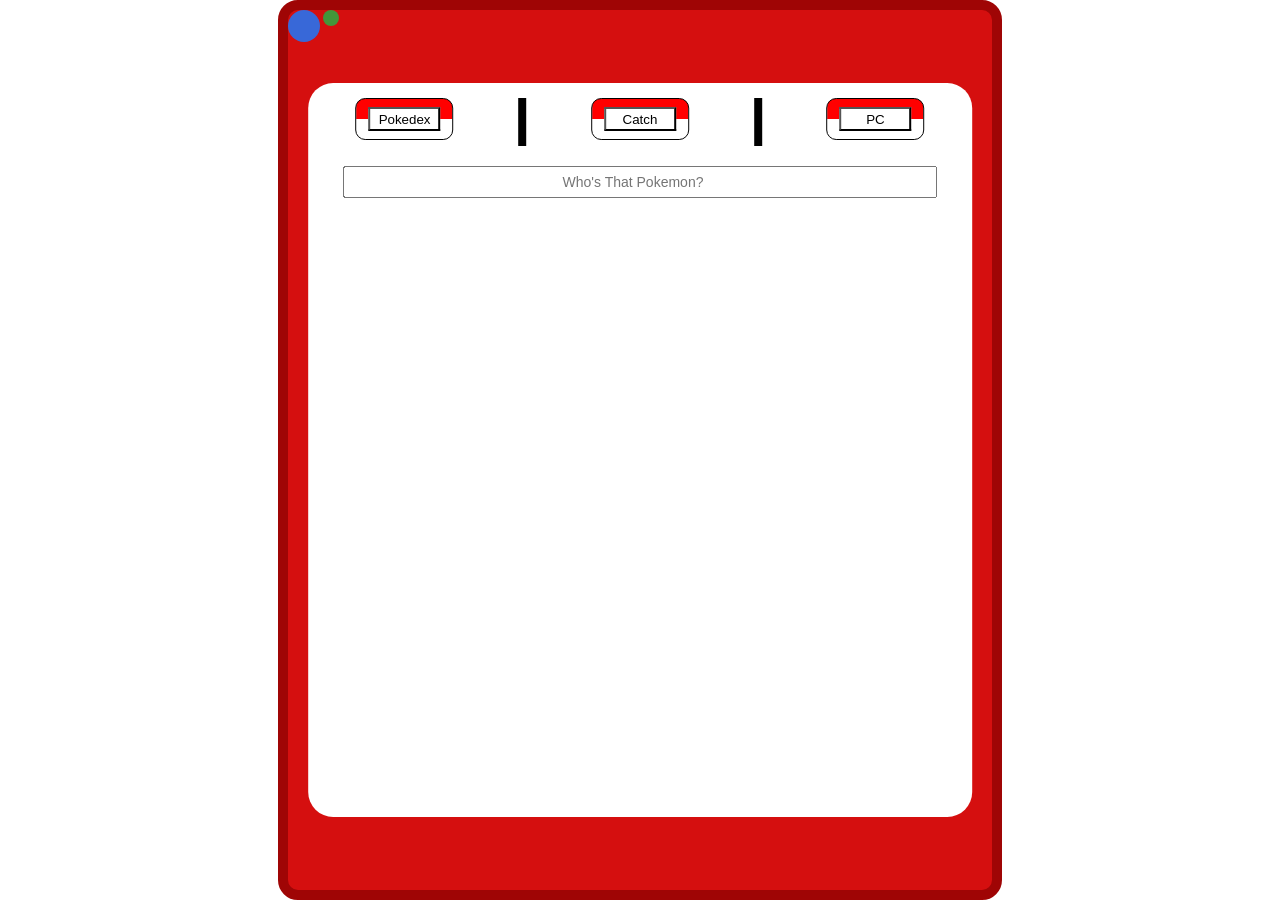
==== unit.html @ dc8c7c33 "fixed the pokedex entrys with a lot of brainstorming and problem solving. But finally i have p okede" ====
<!DOCTYPE html>
<html lang="en">
<head>
    <meta charset="UTF-8">
    <meta name="viewport" content="width=device-width, initial-scale=1.0">
    <title>Document</title>

    <link rel="stylesheet" href="unit.css">
</head>
<body>
    
    <div class="highest-container">
        <div class="background-container-1">
            <span class="dex-bulb-1"></span>
            <span class="dex-bulb-2"></span>
            <div class="dex-screen-1">
                <div class="dex-screen-nav">
                    <div class="dex-nav-link-container">
                        <button class="dex-button-1" onclick="displayScreen(1)">Pokedex</button>
                    </div>
                    <span></span>
                    <div class="dex-nav-link-container">
                        <button class="dex-button-2" onclick="displayScreen(2)">Catch</button>
                    </div>
                    <span></span>
                    <div class="dex-nav-link-container">
                        <button class="dex-button-3" onclick="displayScreen(3)">PC</button>
                    </div>

                </div>            
                <form id="pokedex-form">
                    <input id="search" placeholder="Who's That Pokemon?" type="search" autocomplete="off">
                </form>
                <div id="container"></div>
            </div>
            <div class="dex-screen-2"> 
                <div class="dex-screen-nav">
                    <div class="dex-nav-link-container">
                        <button class="dex-button-1" onclick="displayScreen(1)">Pokedex</button>
                    </div>
                    <span></span>
                    <div class="dex-nav-link-container">
                        <button class="dex-button-2" onclick="displayScreen(2)">Catch</button>
                    </div>
                    <span></span>
                    <div class="dex-nav-link-container">
                        <button class="dex-button-3" onclick="displayScreen(3)">PC</button>
                    </div>

                </div>
                <form id="pc-form" autocomplete="off">
                    <label for="pokemon-name">Name</label>
                    <input id="pokemon-name" required>
                    <label for="nickname">Nickname</label>
                    <input id="nickname" required>
                    <label for="move1">First Move</label>
                    <input id="move1" required> 
                    <label for="move2" >Second Move</label>
                    <input id="move2" required> 
                    <label for="move3">Third Move</label>
                    <input id="move3" required> 
                    <label for="move4">Fourth Move</label>
                    <input id="move4" required=> 

                    <button type="submit">Submit</button>
                </form>
            </div> 
            <div class="dex-screen-3">
                <div class="dex-screen-nav">
                    <div class="dex-nav-link-container">
                        <button class="dex-button-1" onclick="displayScreen(1)">Pokedex</button>
                    </div>
                    <span></span>
                    <div class="dex-nav-link-container">
                        <button class="dex-button-2" onclick="displayScreen(2)">Catch</button>
                    </div>
                    <span></span>
                    <div class="dex-nav-link-container">
                        <button class="dex-button-3" onclick="displayScreen(3)">PC</button>
                    </div>

                    <div id="pc-container"></div>
                </div>
            </div> 
        </div>
    </div>

    <script src="unit.js"></script>
    
</body>
</html>
---- unit.css ----
body {
    margin: 0;
}



.highest-container{
    display: flex;
    height: 100vh;
    width: 100vw;
    flex-direction: column;
    align-items: center;
}

.background-container-1{
    flex: 2 1 0;
    position: relative;
    height: 50vh;
    width: 55vw;
    border: 10px solid rgb(159, 5, 5);
    border-radius: 20px;
    background-color: rgb(213, 15, 15);

    align-items: center;
    justify-content: center;
    z-index: 1;

}

.dex-bulb-1{
    position: absolute;
    height: 2rem;
    width: 2rem;
    border-radius: 50px;
    background-color: rgb(56, 104, 216);
}

.dex-bulb-2{
    position: absolute;
    height: 1rem;
    width: 1rem;
    margin-left: 35px;
    border-radius: 50px;
    background-color: rgb(67, 150, 58);
}


.dex-screen-1{
    position: absolute;
    height: 80%;
    width: 90%;
    top: 50%;
    left: 50%;
    transform: translate(-50%, -50%);
    border-radius: 25px;
    background-color: rgb(255, 255, 255);
    padding: 15px;

    display: flex;
    flex-direction: column;

    z-index: 1;
}



.dex-screen-2{
    position: absolute;
    height: 80%;
    width: 90%;
    top: 50%;
    left: 50%;
    transform: translate(-50%, -50%);
    border-radius: 25px;
    background-color: rgb(255, 255, 255);
    padding: 15px;
    display: flex;
    flex-direction: column;
    z-index: 1;
}

.dex-screen-3{
    position: absolute;
    height: 80%;
    width: 90%;
    top: 50%;
    left: 50%;
    transform: translate(-50%, -50%);
    border-radius: 25px;
    background-color: rgb(255, 255, 255);
    padding: 15px;
    display: flex;
    flex-direction: column;
    z-index: 1;
}

.dex-screen-nav{
    display: flex;
    justify-content: space-around;

}

.dex-screen-nav span{
    background-color: black;
    width: .5rem;
    height: 3rem;
}

#pc-form{
    padding-top: 3rem;
    display: flex;
    flex-direction: column;
    align-items: center;
    gap: 10px;


}

#pc-form label{
    font-weight:bolder;

}

.dex-nav-link-container{
    height: 2.5rem;
    width: 6rem;
    border: 1px solid black;
    border-radius: 10px;
    background-image: linear-gradient(to bottom, #ff0000 50%, #ffffff 50%);
    display: flex;
    justify-content: center;
    align-items: center;
}

.dex-nav-link-container button{
    height: 1.5rem;
    width: 4.5rem;
    text-align: center;
    background-color: white;

}

#pokedex-form{
    display: flex;
    justify-content: center;
}

#search{
    flex: 5 1 0;
    margin: 20px;
    width: 80%;
    height: 2rem;
    font-size: 14px;
    text-align: center;
}



.container{
    display: flex;
    flex-direction: column;
    align-items: safe center; /* Change from 'center' to 'safe center' */
    flex: 95 1 0;
    width: 100%;
    overflow: auto;
}

.poke-img-box{
    padding: -2rem;
    margin: 0;
}

.poke-card{
    display: flex;
    flex-direction: column;
    align-items: center;
    background-color: rgba(255, 251, 227, 0.663);
    width: 90%;
    border: 2px solid rgb(53, 52, 52);
    border-radius: 10px;
    gap: 1px;
    padding-bottom: 10px;

}

.poke-card button{
    background-color: white;
}   

.poke-card p{
    font-size: 12px;
}

.poke-card button{
    font-size: 10px;
    height: 16px;

}

.poke-sprite-container{
    height: 6rem;
    width: 6rem;
}

.poke-sprite{
    height: 100%;
    width: 100%;
    object-fit: cover;
}

.poke-info-box{
    padding: 0 30px 5px;
}

.background-container-2{
    flex: 2 1 0;
    height: 40vh;
    width: 70vw;
    background-color: rgb(50, 157, 50);
    border: 20px solid rgb(33, 33, 33);


}

.keyboard-img{
    flex: 1 1 0;

    background-color: rgb(0, 0, 0);
}
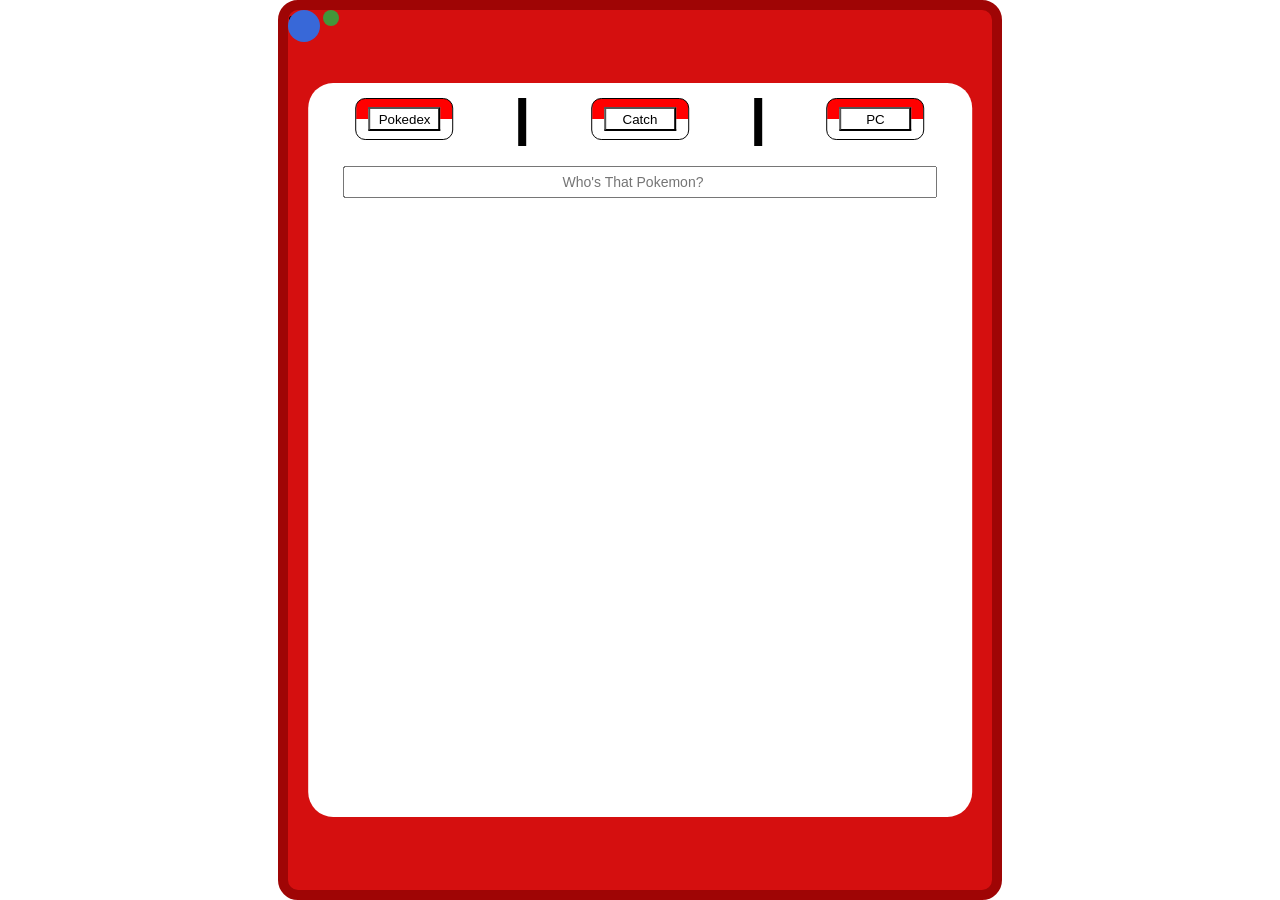
==== commit 9135fe34: "Implement Pokemon ranch and capture system" ====
--- a/unit.html
+++ b/unit.html
@@ -7,8 +7,9 @@
 
     <link rel="stylesheet" href="unit.css">
 </head>
-<body>
-    
+<body>      
+
+
     <div class="highest-container">
         <div class="background-container-1">
             <span class="dex-bulb-1"></span>
@@ -27,10 +28,13 @@
                         <button class="dex-button-3" onclick="displayScreen(3)">PC</button>
                     </div>
 
-                </div>            
-                <form id="pokedex-form">
-                    <input id="search" placeholder="Who's That Pokemon?" type="search" autocomplete="off">
-                </form>
+                </div>  
+                    <div id="form-container">        
+                        <form id="pokedex-form">
+                            <input id="search" placeholder="Who's That Pokemon?" type="search" autocomplete="off">
+                        </form>
+                    </div>
+                <div id="suggestion-container"></div>  
                 <div id="container"></div>
             </div>
             <div class="dex-screen-2"> 
@@ -64,8 +68,10 @@
 
                     <button type="submit">Submit</button>
                 </form>
-            </div> 
+            </div> git
+           
             <div class="dex-screen-3">
+
                 <div class="dex-screen-nav">
                     <div class="dex-nav-link-container">
                         <button class="dex-button-1" onclick="displayScreen(1)">Pokedex</button>
@@ -79,11 +85,21 @@
                         <button class="dex-button-3" onclick="displayScreen(3)">PC</button>
                     </div>
 
-                    <div id="pc-container"></div>
+
+                </div>
+
+                <div id="pc-container">
+                     <div class="floating"></div>
+                     <div class="floating"></div>
+  
                 </div>
             </div> 
+
         </div>
+
     </div>
+
+
 
     <script src="unit.js"></script>
     
--- a/unit.css
+++ b/unit.css
@@ -154,9 +154,17 @@
     text-align: center;
 }
 
-
-
-.container{
+#suggestion-container{
+    overflow: auto;
+
+}
+
+#suggestion-container p{
+    cursor: pointer;
+}
+
+
+#container{
     display: flex;
     flex-direction: column;
     align-items: safe center; /* Change from 'center' to 'safe center' */
@@ -227,3 +235,15 @@
 
     background-color: rgb(0, 0, 0);
 }
+
+#pc-container{
+    position: relative;
+    overflow: hidden;
+    height: 80vh;
+    width: 49.50vw;
+    border: 1px solid black;
+}
+
+#pc-container img{
+    position: absolute;
+}
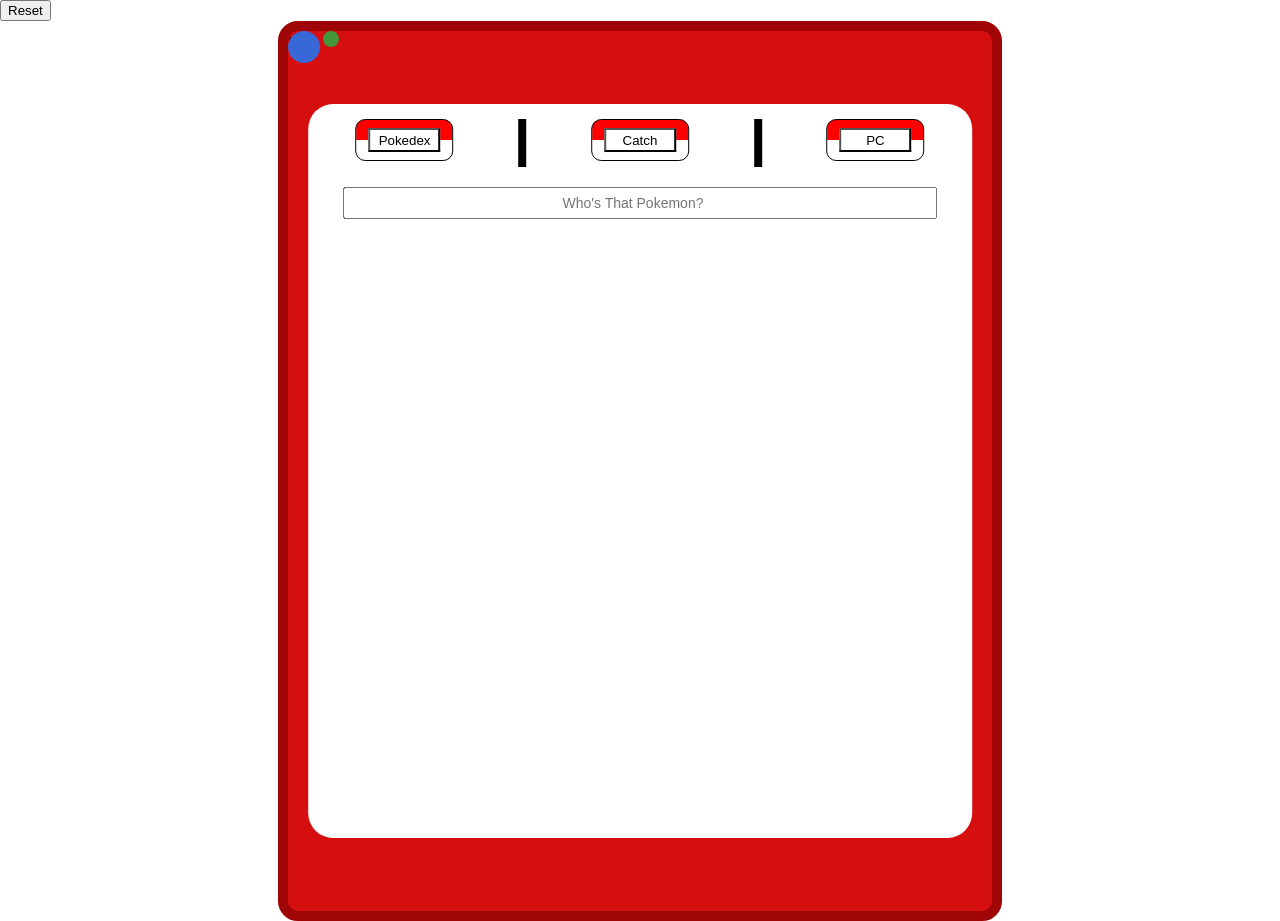
==== commit 33828712: "added localstorage based persisting of data over multiple sessions. Works for data from pokedex sear" ====
--- a/unit.html
+++ b/unit.html
@@ -9,6 +9,7 @@
 </head>
 <body>      
 
+    <button onclick="localStorage.clear()">Reset</button>
 
     <div class="highest-container">
         <div class="background-container-1">
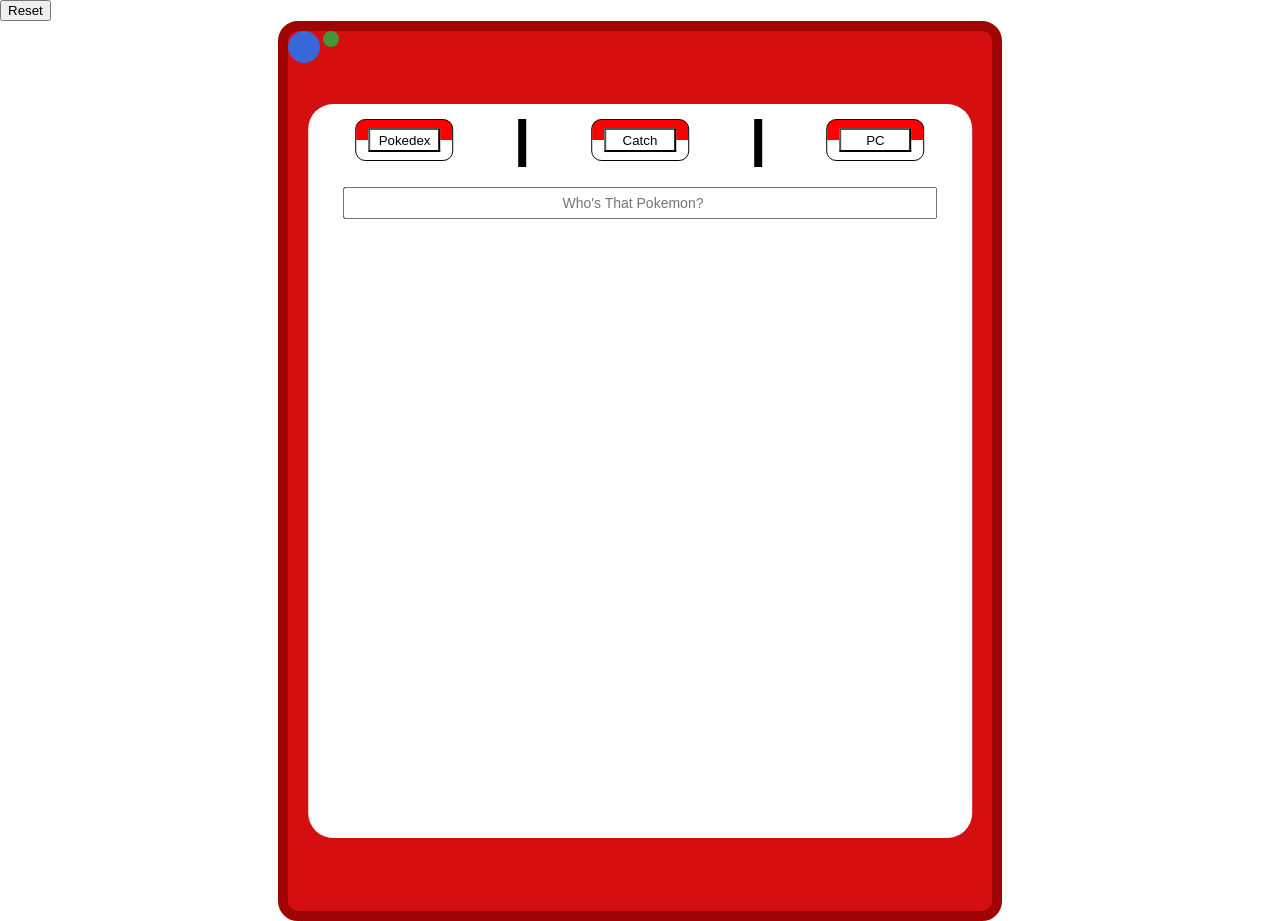
==== commit 44716cef: "added suggestive feature to pc form name through edits to didYouMean function." ====
--- a/unit.html
+++ b/unit.html
@@ -30,11 +30,11 @@
                     </div>
 
                 </div>  
-                    <div id="form-container">        
-                        <form id="pokedex-form">
-                            <input id="search" placeholder="Who's That Pokemon?" type="search" autocomplete="off">
-                        </form>
-                    </div>
+                <div id="form-container">        
+                    <form id="pokedex-form">
+                        <input id="search" placeholder="Who's That Pokemon?" type="search" autocomplete="off">
+                    </form>
+                </div>
                 <div id="suggestion-container"></div>  
                 <div id="container"></div>
             </div>
@@ -56,6 +56,9 @@
                 <form id="pc-form" autocomplete="off">
                     <label for="pokemon-name">Name</label>
                     <input id="pokemon-name" required>
+
+                    <div id="pc-suggestion-container"></div> 
+                     
                     <label for="nickname">Nickname</label>
                     <input id="nickname" required>
                     <label for="move1">First Move</label>
@@ -69,7 +72,8 @@
 
                     <button type="submit">Submit</button>
                 </form>
-            </div> git
+                <div class="submission-message-container"></div>
+            </div>
            
             <div class="dex-screen-3">
 
--- a/unit.css
+++ b/unit.css
@@ -55,10 +55,8 @@
     border-radius: 25px;
     background-color: rgb(255, 255, 255);
     padding: 15px;
-
-    display: flex;
-    flex-direction: column;
-
+    display: flex;
+    flex-direction: column;
     z-index: 1;
 }
 
@@ -220,21 +218,20 @@
     padding: 0 30px 5px;
 }
 
-.background-container-2{
-    flex: 2 1 0;
-    height: 40vh;
-    width: 70vw;
-    background-color: rgb(50, 157, 50);
-    border: 20px solid rgb(33, 33, 33);
-
-
-}
-
-.keyboard-img{
-    flex: 1 1 0;
-
-    background-color: rgb(0, 0, 0);
-}
+.submission-message-container{
+    align-self: center;
+    margin-top: 8rem;
+}
+
+#pc-suggestion-container{
+    max-height: 10rem;
+    overflow: auto;
+}
+
+#pc-suggestion-container p{
+    cursor: pointer;
+}
+
 
 #pc-container{
     position: relative;
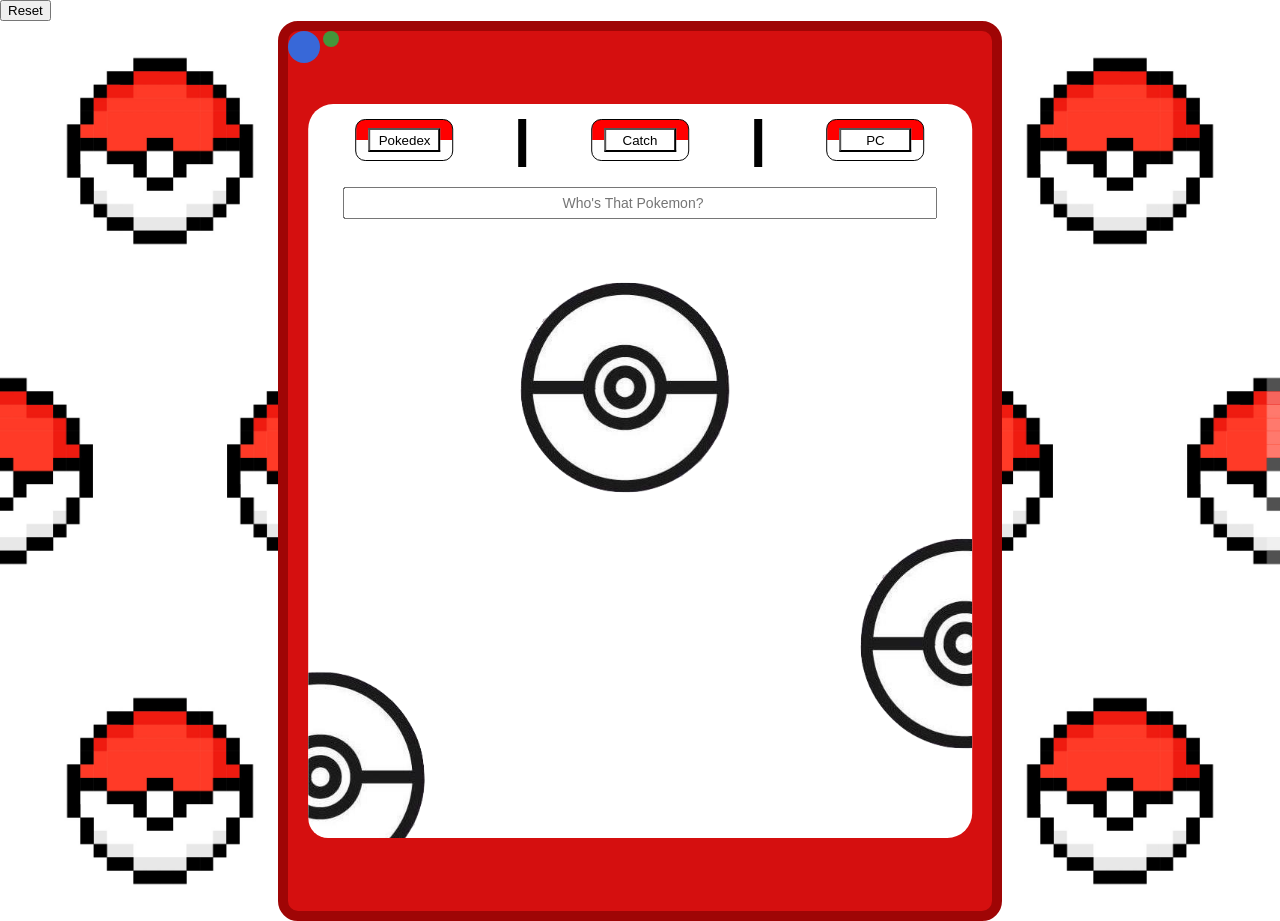
==== commit cc4928b9: "added backgrounds to web page, and pokedx screens" ====
--- a/unit.html
+++ b/unit.html
@@ -8,14 +8,20 @@
     <link rel="stylesheet" href="unit.css">
 </head>
 <body>      
+   
 
     <button onclick="localStorage.clear()">Reset</button>
 
     <div class="highest-container">
+        <img class="background-image" 
+        src="vecteezy_pattern-pokeball-red-and-white-ball-of-the-popular-cartoon_24649105.jpg" 
+        alt="https://www.vecteezy.com/vector-art/24649105-pattern-pokeball-red-and-white-ball-of-the-popular-cartoon-90s-pixel-art">
         <div class="background-container-1">
             <span class="dex-bulb-1"></span>
             <span class="dex-bulb-2"></span>
             <div class="dex-screen-1">
+
+
                 <div class="dex-screen-nav">
                     <div class="dex-nav-link-container">
                         <button class="dex-button-1" onclick="displayScreen(1)">Pokedex</button>
@@ -37,8 +43,16 @@
                 </div>
                 <div id="suggestion-container"></div>  
                 <div id="container"></div>
+                <div class="minor-background-image-container">
+                    <img class="minor-background-image" src="vecteezy_pokemon-ball-vector_117920 copy.png" alt="">
+                </div>
+                
             </div>
             <div class="dex-screen-2"> 
+                <div class="minor-background-image-container">
+                    <img class="minor-background-image" src="vecteezy_pokemon-ball-vector_117920 copy.png" alt="">
+                </div>
+                
                 <div class="dex-screen-nav">
                     <div class="dex-nav-link-container">
                         <button class="dex-button-1" onclick="displayScreen(1)">Pokedex</button>
@@ -76,7 +90,9 @@
             </div>
            
             <div class="dex-screen-3">
-
+                <div class="pc-ranch-img-container">
+                    <img class="pc-ranch-img" src="Cartoon_green_texture_grass.jpg" alt="">
+                </div>
                 <div class="dex-screen-nav">
                     <div class="dex-nav-link-container">
                         <button class="dex-button-1" onclick="displayScreen(1)">Pokedex</button>
--- a/unit.css
+++ b/unit.css
@@ -4,6 +4,7 @@
 
 
 
+
 .highest-container{
     display: flex;
     height: 100vh;
@@ -11,6 +12,7 @@
     flex-direction: column;
     align-items: center;
 }
+
 
 .background-container-1{
     flex: 2 1 0;
@@ -61,6 +63,32 @@
 }
 
 
+.background-image{
+    position: absolute;
+    width: 100%;
+    height: 100%;
+    object-fit: cover;
+    z-index: -1;
+}
+
+.minor-background-image-container{
+    position: absolute;
+    width: 100%;
+    height: 100%;
+    z-index: -1;
+
+}
+
+.minor-background-image{
+    position: absolute;
+    width: 100%;
+    height: 100%;
+    margin: -15px;
+    object-fit: cover;
+    z-index: -1;
+    border-radius: 20px;
+}
+
 
 .dex-screen-2{
     position: absolute;
@@ -92,6 +120,24 @@
     z-index: 1;
 }
 
+.pc-ranch-img-container{
+    position: absolute;
+    width: 100%;
+    height: 100%;
+    object-fit: contain;
+    margin: -15px;
+
+    z-index: -1;
+}
+
+.pc-ranch-img{
+    height: 100%;
+    width: 100%;
+    border-radius: 10px;
+    opacity: .8;
+
+}
+
 .dex-screen-nav{
     display: flex;
     justify-content: space-around;
@@ -110,6 +156,7 @@
     flex-direction: column;
     align-items: center;
     gap: 10px;
+    background-color: white;
 
 
 }
@@ -180,7 +227,7 @@
     display: flex;
     flex-direction: column;
     align-items: center;
-    background-color: rgba(255, 251, 227, 0.663);
+    background-color: lab(98.35% -2.64 11.97 / 0.96);
     width: 90%;
     border: 2px solid rgb(53, 52, 52);
     border-radius: 10px;
@@ -238,7 +285,9 @@
     overflow: hidden;
     height: 80vh;
     width: 49.50vw;
-    border: 1px solid black;
+    margin: -16px;
+    margin-top: 5px;
+    border: 16px dashed rgb(58, 32, 5);
 }
 
 #pc-container img{
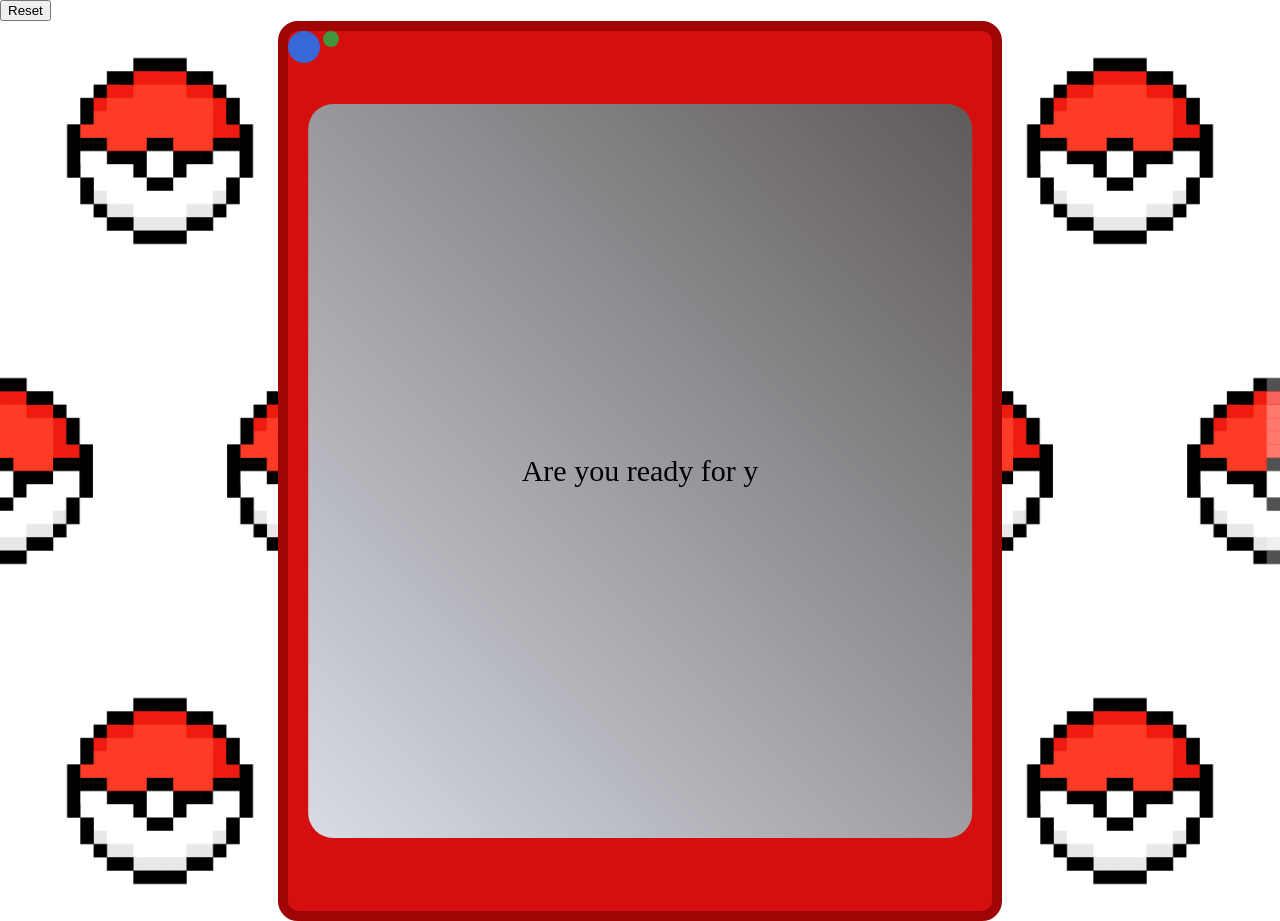
==== commit c9fc1424: "added a starting screen with typewriter effect and yes/no button user interaction" ====
--- a/unit.html
+++ b/unit.html
@@ -8,20 +8,19 @@
     <link rel="stylesheet" href="unit.css">
 </head>
 <body>      
-   
-
     <button onclick="localStorage.clear()">Reset</button>
 
     <div class="highest-container">
         <img class="background-image" 
-        src="vecteezy_pattern-pokeball-red-and-white-ball-of-the-popular-cartoon_24649105.jpg" 
+        src="appImages/vecteezy_pattern-pokeball-red-and-white-ball-of-the-popular-cartoon_24649105.jpg" 
         alt="https://www.vecteezy.com/vector-art/24649105-pattern-pokeball-red-and-white-ball-of-the-popular-cartoon-90s-pixel-art">
         <div class="background-container-1">
+
+            <div class="dex-screen-0">
+            </div>
             <span class="dex-bulb-1"></span>
             <span class="dex-bulb-2"></span>
             <div class="dex-screen-1">
-
-
                 <div class="dex-screen-nav">
                     <div class="dex-nav-link-container">
                         <button class="dex-button-1" onclick="displayScreen(1)">Pokedex</button>
@@ -44,13 +43,13 @@
                 <div id="suggestion-container"></div>  
                 <div id="container"></div>
                 <div class="minor-background-image-container">
-                    <img class="minor-background-image" src="vecteezy_pokemon-ball-vector_117920 copy.png" alt="">
+                    <img class="minor-background-image" src="appImages/vecteezy_pokemon-ball-vector_117920 copy.png" alt="">
                 </div>
                 
             </div>
             <div class="dex-screen-2"> 
                 <div class="minor-background-image-container">
-                    <img class="minor-background-image" src="vecteezy_pokemon-ball-vector_117920 copy.png" alt="">
+                    <img class="minor-background-image" src="appImages/vecteezy_pokemon-ball-vector_117920 copy.png" alt="">
                 </div>
                 
                 <div class="dex-screen-nav">
@@ -90,8 +89,9 @@
             </div>
            
             <div class="dex-screen-3">
+                <audio id="eterna-forest" src="Eterna-Forest.mp3"></audio>
                 <div class="pc-ranch-img-container">
-                    <img class="pc-ranch-img" src="Cartoon_green_texture_grass.jpg" alt="">
+                    <img class="pc-ranch-img" src="appImages/Cartoon_green_texture_grass.jpg" alt="">
                 </div>
                 <div class="dex-screen-nav">
                     <div class="dex-nav-link-container">
--- a/unit.css
+++ b/unit.css
@@ -47,6 +47,21 @@
 }
 
 
+.dex-screen-0{
+    position: absolute;
+    height: 80%;
+    width: 90%;
+    top: 50%;
+    left: 50%;
+    transform: translate(-50%, -50%);
+    border-radius: 25px;
+    background: linear-gradient(45deg, #d8dce5 0%, #5f5a5a 100%);
+    padding: 15px;
+    display: flex;
+    flex-direction: column;
+    z-index: 1;
+}
+
 .dex-screen-1{
     position: absolute;
     height: 80%;
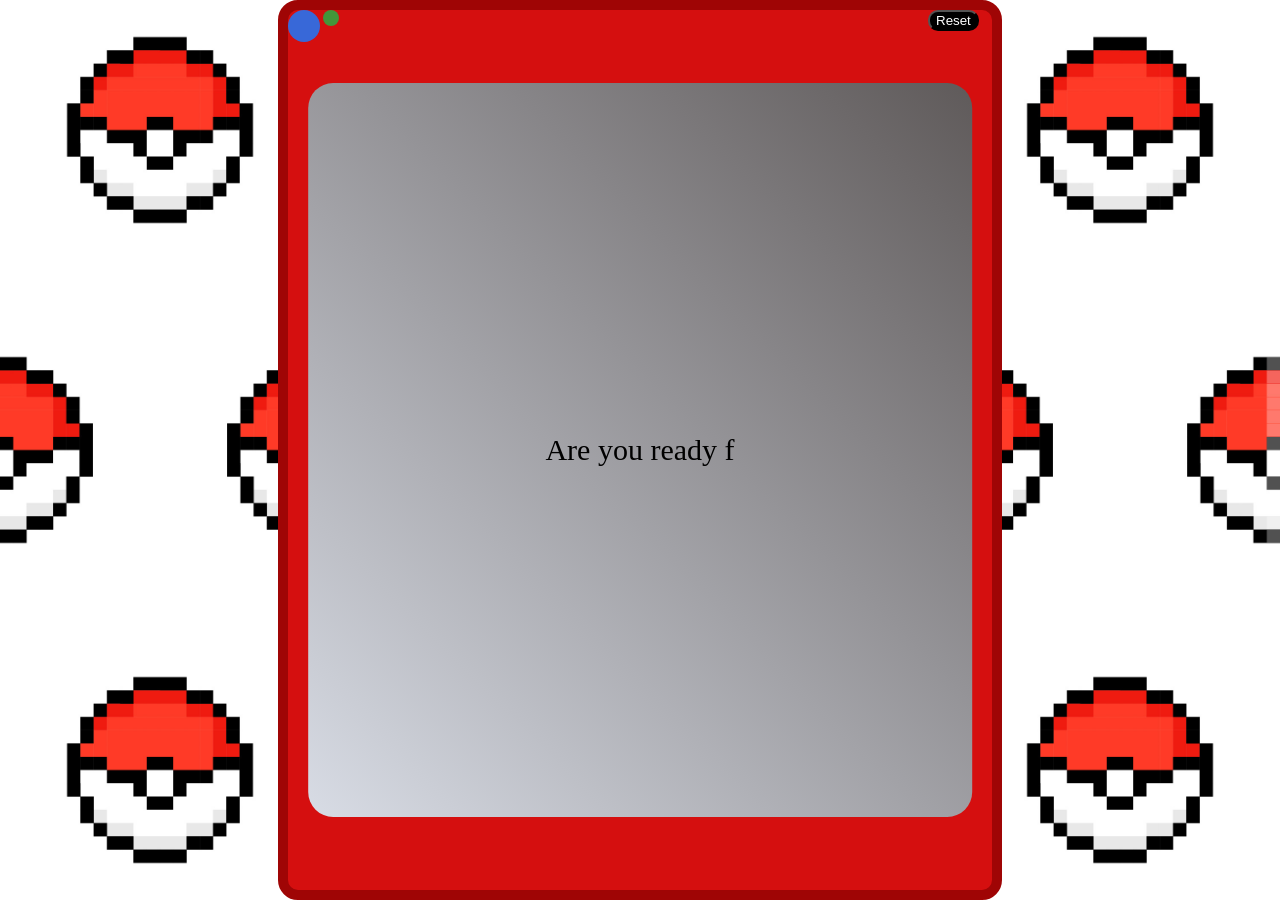
==== commit dd0967cc: "some bug fixes on the music" ====
--- a/unit.html
+++ b/unit.html
@@ -8,7 +8,7 @@
     <link rel="stylesheet" href="unit.css">
 </head>
 <body>      
-    <button onclick="localStorage.clear()">Reset</button>
+
 
     <div class="highest-container">
         <img class="background-image" 
@@ -20,6 +20,7 @@
             </div>
             <span class="dex-bulb-1"></span>
             <span class="dex-bulb-2"></span>
+            <button  class="reset-button" onclick="localStorage.clear(); location.reload()">Reset</button>
             <div class="dex-screen-1">
                 <div class="dex-screen-nav">
                     <div class="dex-nav-link-container">
--- a/unit.css
+++ b/unit.css
@@ -46,6 +46,14 @@
     background-color: rgb(67, 150, 58);
 }
 
+.reset-button{
+    position: absolute;
+    margin-left: 50vw;
+    color:white;
+    background-color: black;
+    border-radius: 10px;
+}
+
 
 .dex-screen-0{
     position: absolute;
@@ -234,7 +242,6 @@
 }
 
 .poke-img-box{
-    padding: -2rem;
     margin: 0;
 }
 
